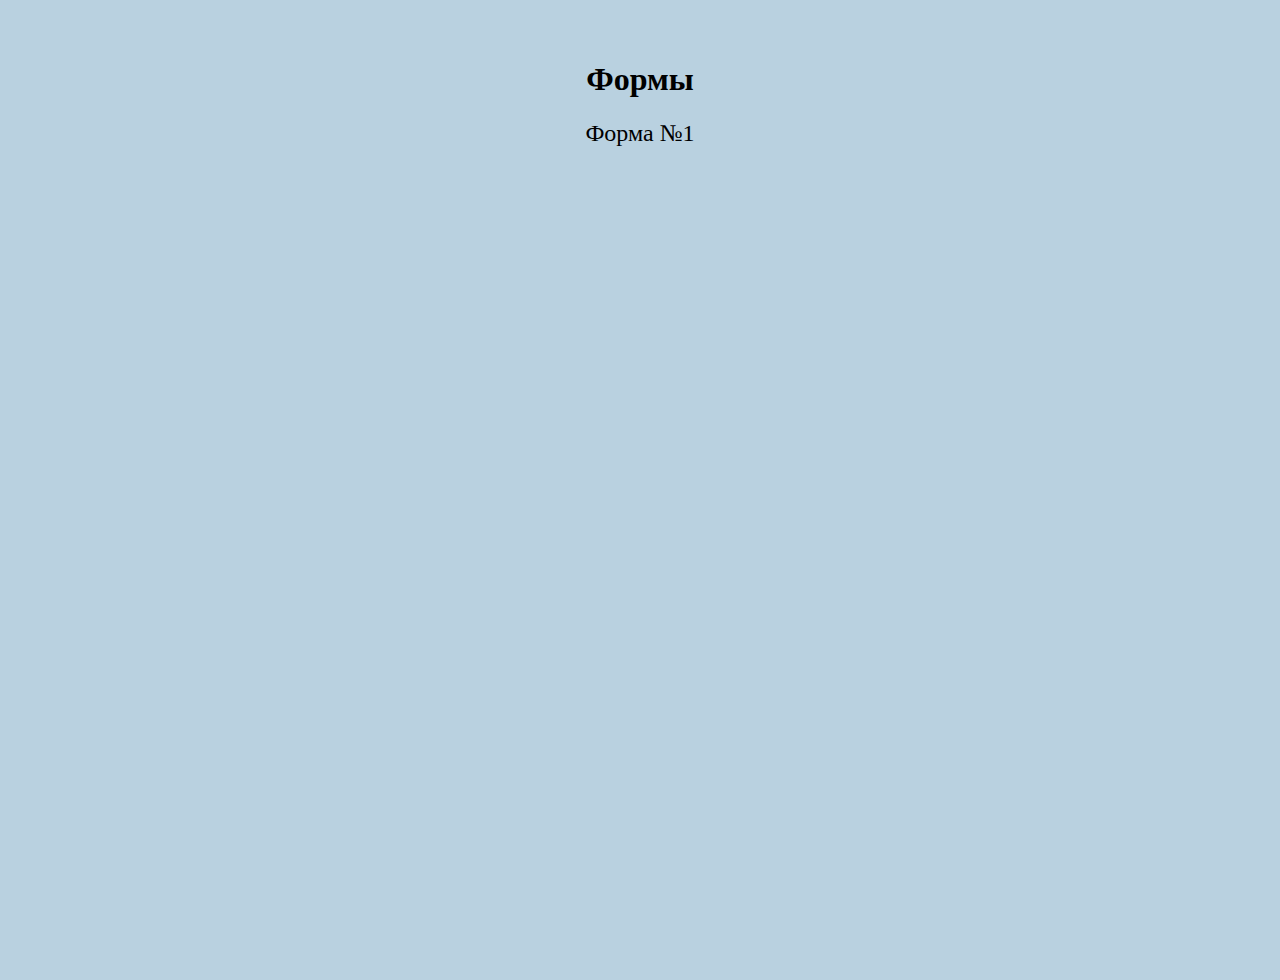
==== index.html @ 216f84c9 "первая форма" ====
<!DOCTYPE html>
<html lang="ru">
  <head>
    <meta charset="UTF-8" />
    <meta http-equiv="X-UA-Compatible" content="IE=edge" />
    <meta name="viewport" content="width=device-width, initial-scale=1.0" />
    <title>Форма по макету №1</title>
    <link rel="stylesheet" href="/css/style.css" />
  </head>
  <body class="conteiner">
    <div><h1>Формы</h1></div>
    <div><a class="link" href="/1.html">Форма №1</a></div>
  </body>
</html>
---- css/style.css ----
.conteiner {
	display: flex;
	flex-direction: column;
	justify-content: flex-start;
	align-items: center;
	height: 100vh;
	background-color: rgb(185, 209, 224);
	padding: 20px;
	margin: 20px;
}

.link {
	font-size: 24px;
	text-decoration: none;
	color: #000;
}
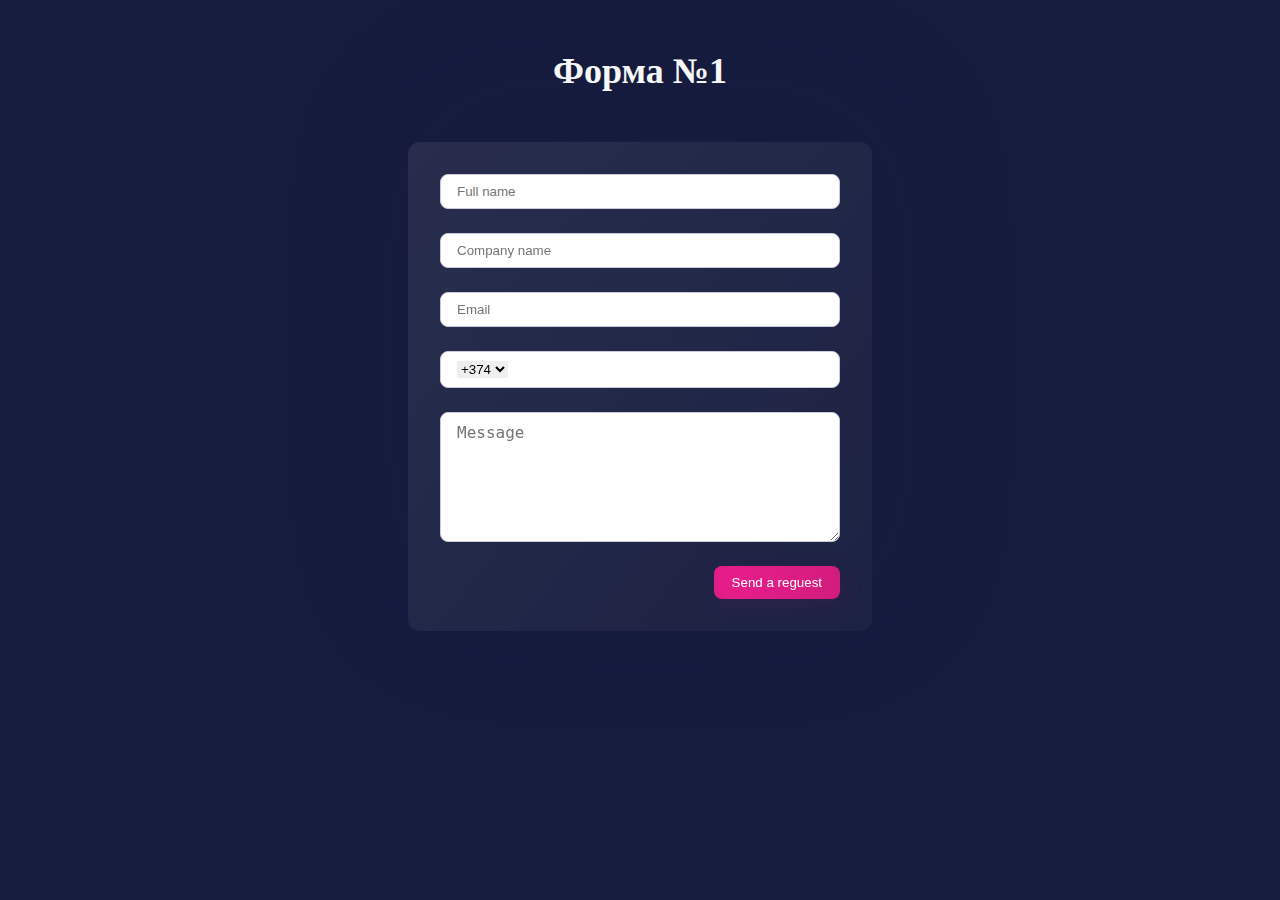
==== commit 6041875a: "одна форма" ====
--- a/index.html
+++ b/index.html
@@ -5,10 +5,59 @@
     <meta http-equiv="X-UA-Compatible" content="IE=edge" />
     <meta name="viewport" content="width=device-width, initial-scale=1.0" />
     <title>Форма по макету №1</title>
-    <link rel="stylesheet" href="/css/style.css" />
+    <link rel="stylesheet" href="/style.css" />
   </head>
   <body class="conteiner">
-    <div><h1>Формы</h1></div>
-    <div><a class="link" href="/1.html">Форма №1</a></div>
+    <h2 class="form-title">Форма №1</h2>
+    <form class="conteiner-form" action="#" method="get">
+      <div class="form">
+        <input
+          class="form-input"
+          type="text"
+          name="username"
+          value=""
+          placeholder="Full name"
+        />
+      </div>
+      <div class="form">
+        <input
+          class="form-input"
+          type="text"
+          name="companyname"
+          value=""
+          placeholder="Company name"
+        />
+      </div>
+      <div class="form">
+        <input
+          class="form-input"
+          type="email"
+          name="email"
+          value=""
+          placeholder="Email"
+        />
+      </div>
+      <div class="form-phone">
+        <select class="form-select" name="code" id="">
+          <option value="+7">+7</option>
+          <option value="+375">+375</option>
+          <option selected value="+374">+374</option>
+          <option value="+996">+996</option>
+          <option value="+998">+998</option>
+        </select>
+        <input class="form-input__phone" type="tel" name="userphone" value="" />
+      </div>
+      <div class="form">
+        <textarea
+          class="form-textarea form-input"
+          name="text"
+          rows="5"
+          placeholder="Message"
+        ></textarea>
+      </div>
+      <div class="form-button">
+        <button class="button" type="submit">Send a reguest</button>
+      </div>
+    </form>
   </body>
 </html>
--- a/style.css
+++ b/style.css
@@ -0,0 +1,89 @@
+body {
+	background-color: #161c3e;
+	margin: 20px;
+}
+
+input,
+textarea {
+	border: none;
+}
+
+.conteiner-form {
+	display: flex;
+	flex-direction: column;
+	margin: 50px auto;
+	justify-content: center;
+	align-items: stretch;
+	max-width: 464px;
+	background: linear-gradient(128.88deg, rgba(255, 255, 255, 0.08) 0%, rgba(255, 255, 255, 0.02) 116.34%);
+	box-shadow: 10px -34px 150px 1px rgba(22, 28, 62, 0.1);
+	backdrop-filter: blur(25px);
+	border-radius: 12px;
+	padding: 32px;
+	box-sizing: border-box;
+	font-weight: 400;
+	font-size: 16px;
+	line-height: 22px;
+}
+
+.form {
+	display: flex;
+	width: 100%;
+}
+
+.form-title {
+	text-align: center;
+	font-size: 36px;
+	color: #fff;
+	margin: 50px;
+}
+
+.form-input {
+	width: 100%;
+	background: #ffffff;
+	border: 1px solid #cccbdb;
+	border-radius: 8px;
+	padding: 9px 16px;
+	margin-bottom: 24px;
+}
+
+.form-phone {
+	display: flex;
+	/* width: 100%; */
+	background: #ffffff;
+	border: 1px solid #cccbdb;
+	border-radius: 8px;
+	padding: 9px 16px;
+	margin-bottom: 24px;
+}
+
+.form-select {
+	/* color: #cccbdb; */
+	border: none;
+}
+
+.form-input__phone {
+	border: none;
+	width: 100%;
+}
+
+.form-textarea {
+	font-weight: 400;
+	font-size: 16px;
+	line-height: 22px;
+}
+
+.form-button {
+	display: flex;
+	align-items: center;
+	justify-content: flex-end;
+}
+
+.button {
+	background: radial-gradient(287.75% 1055.2% at 17.22% 50%, #ed1d90 0%, #e61d8b 0%, #a11d59 100%);
+	box-shadow: 4px 6px 24px rgba(237, 29, 144, 0.08);
+	border-radius: 8px;
+	color: #fff;
+	border: none;
+	padding: 9px 18px;
+}
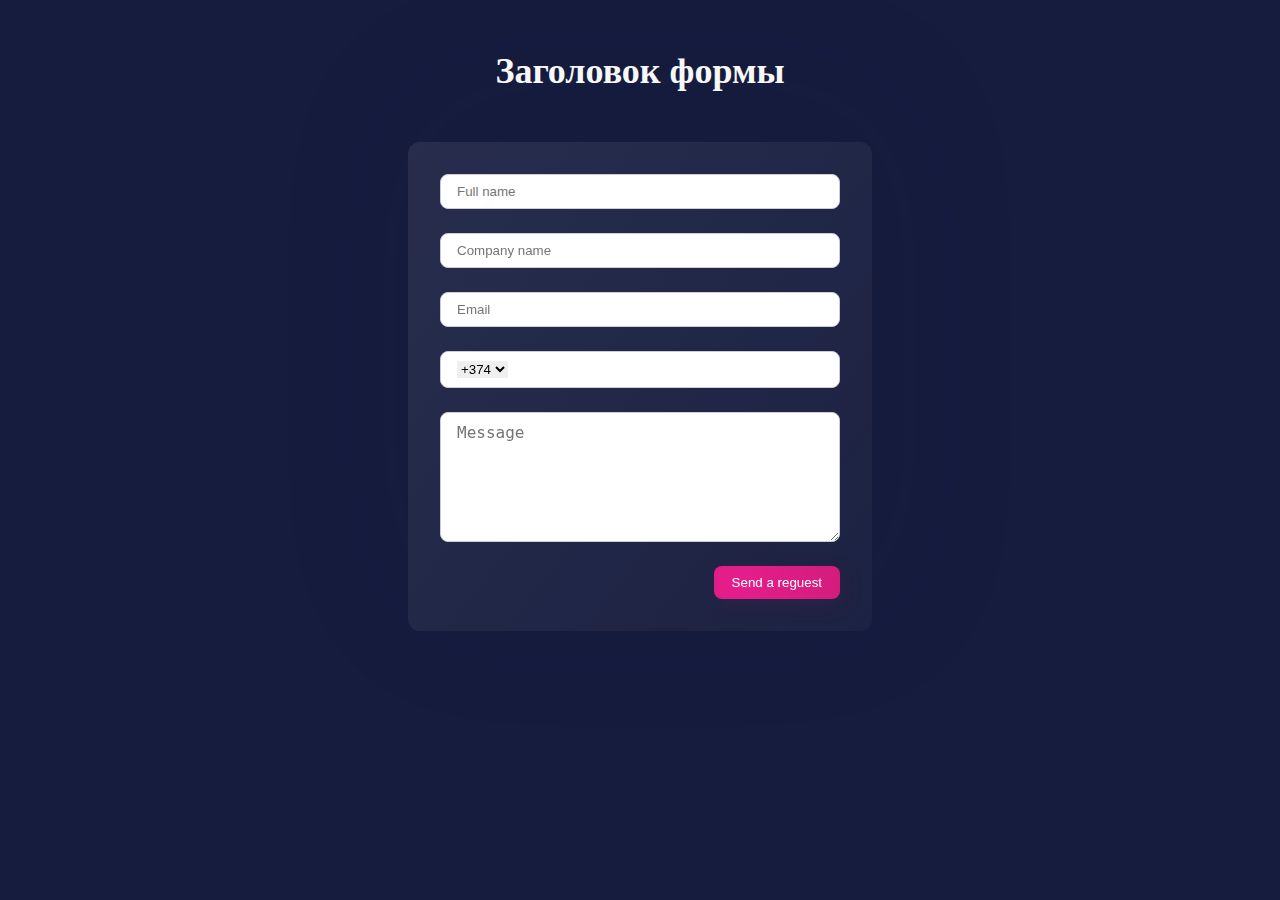
==== commit ba0154bf: "Заголовок" ====
--- a/index.html
+++ b/index.html
@@ -5,10 +5,10 @@
     <meta http-equiv="X-UA-Compatible" content="IE=edge" />
     <meta name="viewport" content="width=device-width, initial-scale=1.0" />
     <title>Форма по макету №1</title>
-    <link rel="stylesheet" href="/style.css" />
+    <link rel="stylesheet" href="./css/style.css" />
   </head>
   <body class="conteiner">
-    <h2 class="form-title">Форма №1</h2>
+    <h2 class="form-title">Заголовок формы</h2>
     <form class="conteiner-form" action="#" method="get">
       <div class="form">
         <input
--- a/css/style.css
+++ b/css/style.css
@@ -0,0 +1,89 @@
+body {
+	background-color: #161c3e;
+	margin: 20px;
+}
+
+input,
+textarea {
+	border: none;
+}
+
+.conteiner-form {
+	display: flex;
+	flex-direction: column;
+	margin: 50px auto;
+	justify-content: center;
+	align-items: stretch;
+	max-width: 464px;
+	background: linear-gradient(128.88deg, rgba(255, 255, 255, 0.08) 0%, rgba(255, 255, 255, 0.02) 116.34%);
+	box-shadow: 10px -34px 150px 1px rgba(22, 28, 62, 0.1);
+	backdrop-filter: blur(25px);
+	border-radius: 12px;
+	padding: 32px;
+	box-sizing: border-box;
+	font-weight: 400;
+	font-size: 16px;
+	line-height: 22px;
+}
+
+.form {
+	display: flex;
+	width: 100%;
+}
+
+.form-title {
+	text-align: center;
+	font-size: 36px;
+	color: #fff;
+	margin: 50px;
+}
+
+.form-input {
+	width: 100%;
+	background: #ffffff;
+	border: 1px solid #cccbdb;
+	border-radius: 8px;
+	padding: 9px 16px;
+	margin-bottom: 24px;
+}
+
+.form-phone {
+	display: flex;
+	/* width: 100%; */
+	background: #ffffff;
+	border: 1px solid #cccbdb;
+	border-radius: 8px;
+	padding: 9px 16px;
+	margin-bottom: 24px;
+}
+
+.form-select {
+	/* color: #cccbdb; */
+	border: none;
+}
+
+.form-input__phone {
+	border: none;
+	width: 100%;
+}
+
+.form-textarea {
+	font-weight: 400;
+	font-size: 16px;
+	line-height: 22px;
+}
+
+.form-button {
+	display: flex;
+	align-items: center;
+	justify-content: flex-end;
+}
+
+.button {
+	background: radial-gradient(287.75% 1055.2% at 17.22% 50%, #ed1d90 0%, #e61d8b 0%, #a11d59 100%);
+	box-shadow: 4px 6px 24px rgba(237, 29, 144, 0.08);
+	border-radius: 8px;
+	color: #fff;
+	border: none;
+	padding: 9px 18px;
+}
